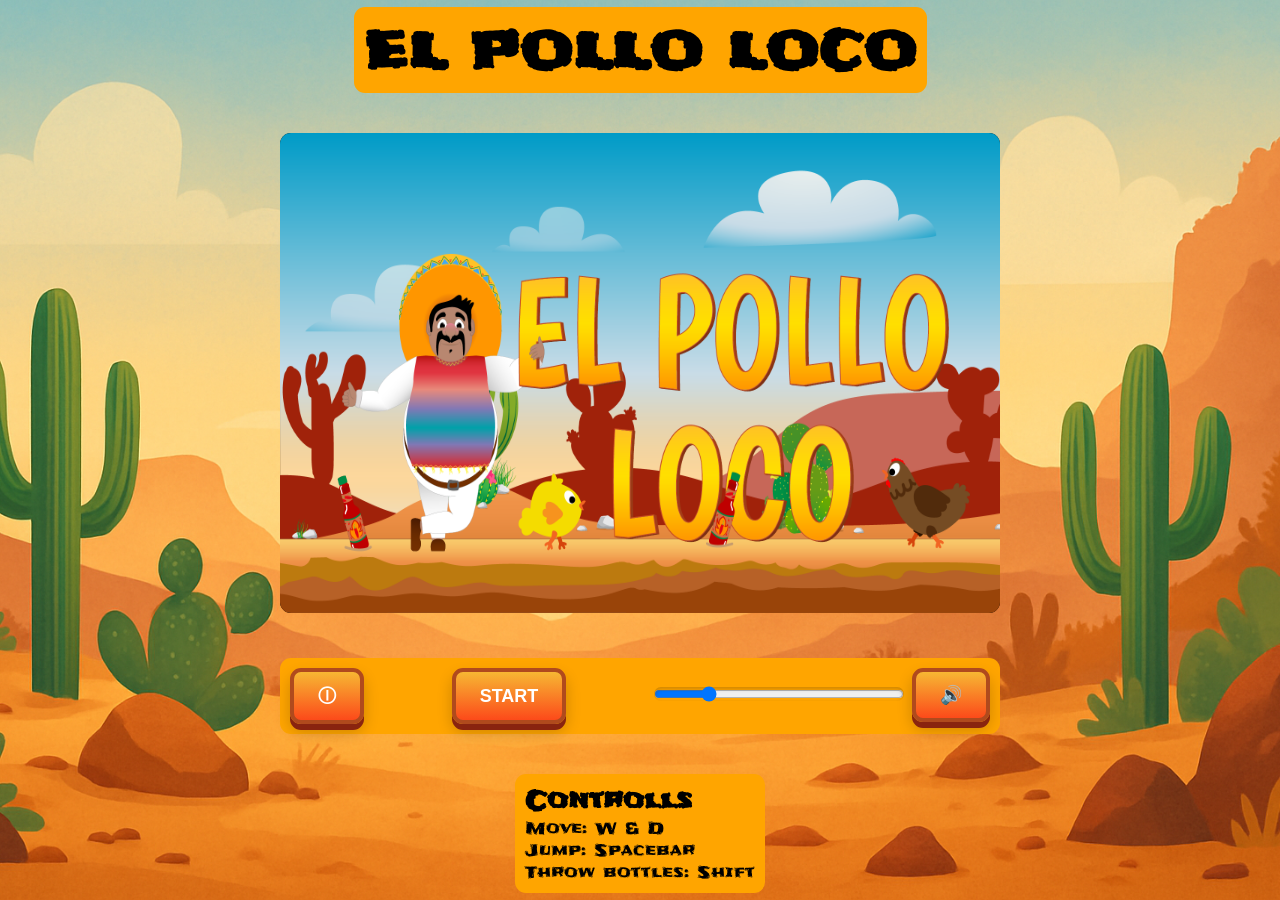
==== index.html @ 399504b9 "added some ideas for music and sounds to the game" ====
<!DOCTYPE html>
<html lang="de">
<head>
    <meta charset="UTF-8">
    <meta name="viewport" content="width=device-width, initial-scale=1.0">
    <title>EL POLLO LOCO</title>

    <link rel="stylesheet" href="style.css">
    <link rel="shortcut icon" href="./img/5_background/favicon-el-pollo-loco.png" type="image/x-icon">

    <script src="./models/imagehub.static.class.js"></script>

    <script src="./models/drawable-object.class.js"></script>

    <script src="./models/movable-object.class.js"></script>
    <script src="./models/background.object.class.js"></script>
    <script src="./models/clouds.class.js"></script>
    <script src="./models/character.class.js"></script>
    <script src="./models/chicken.class.js"></script>
    <script src="./models/mini-chicken.class.js"></script>
    <script src="./models/endboss.class.js"></script>

    <script src="./models/collectable.class.js"></script>
    <script src="./models/coin.class.js"></script>
    <script src="./models/salsabottle.class.js"></script>

    <script src="./models/statusbar.class.js"></script>
    <script src="./models/healthbar.class.js"></script>
    <script src="./models/coinbar.class.js"></script>
    <script src="./models/bottlebar.class.js"></script>
    <script src="./models/bossbar.class.js"></script>

    <script src="./models/world.class.js"></script>
    <script src="./models/level.class.js"></script>
    <script src="./levels/level1.js"></script>
    
    <script src="./models/keyboard.class.js"></script>

    <script src="./models/throwable-object.class.js"></script>
</head>
<body onload="init()">
    <h1>EL POLLO LOCO</h1>

    <div id="center-container">
        <div id="start-screen">
            <img src="img/9_intro_outro_screens/start/startscreen_2.png" alt="start screen">
        </div>
        <div id="win-screen">
            <img src="img/You won, you lost/You win B.png" alt="win screen">
            <button class="btn-style" onclick="restartGame()">PLAY AGAIN</button>
        </div>
        <div id="loose-screen">
            <img src="img/You won, you lost/You lost b.png" alt="loose screen">
            <button class="btn-style" onclick="restartGame()">PLAY AGAIN</button>
        </div>
        <canvas id="canvas" width="720" height="480"></canvas>
    </div>

    <div id="game-settings">
        <button class="btn-style">&#9432;</button>
        <button id="start-button" class="btn-style" onclick="startGame(), initLevel()">Start</button>
        <div>
            <input type="range" oninput="AudioHub.setVolume(AudioHub.allSounds)" id="volume" min="0" max="1" step="0.01" value="0.2">
            <button class="btn-style" onclick="AudioHub.stopAll()">&#x1f50a;</button>
        </div>
    </div>

    <div id="key-info">
        <h2>Controlls</h2>
        <span>
            Move: W & D
        </span>
        <span>
            Jump: Spacebar
        </span>
        <span>
            Throw bottles: Shift
        </span>
    </div>

    
    <script src="./scripts/game.js"></script>
</body>
</html>
---- style.css ----
@import url(https://fonts.bunny.net/css?family=frijole:400);

*{
    position: relative;
    scroll-behavior: smooth;
    box-sizing: border-box;
    margin: 0;
    padding: 0;
    text-decoration: none;
}

body{
    display: flex;
    flex-direction: column;
    justify-content: center;
    align-items: center;
    height: 100dvh;
    background: url(./img/5_background/web_background.png);
    background-size: cover;
    background-position: center;
    font-family: 'Frijole', display;
}

.show{
    display: flex
}

.hide{
    display: none;
}

h1{
    font-size: 48px;
    margin-bottom: 40px;
    padding: 10px;
    background: orange;
    border-radius: 11px;

    @media only screen and (max-width: 720px){
        display: none;
    }
}

canvas{
    background: black;
    border-radius: 11px;

    @media only screen and (max-width: 720px){
        width: 100%;
        height: 100dvh;
    }
}

#game-settings{
    display: flex;
    justify-content: space-between;
    width: 720px;
    margin-top: 40px;
    padding: 10px;
    background: orange;
    border-radius: 11px;
}

#key-info{
    display: flex;
    flex-direction: column;
    margin-top: 40px;
    padding: 10px;
    background: orange;
    border-radius: 11px;
}

#start-screen{
    position: absolute;
    width: 720px;
    height: 480px;
    z-index: 10;

    img{
        width: 100%;
        height: 100%;
        border-radius: 11px;
    }
}

#start-button{
    z-index: 10;
}

.btn-style{
    cursor: pointer;
    background: linear-gradient(to bottom, #f7b733, #fc4a1a);
    color: #fff;
    padding: 12px 24px;
    border: 4px solid #b04a1d;
    border-radius: 11px;
    box-shadow: 0 6px 0 #89240f, 0 8px 15px rgba(0, 0, 0, 0.2);
    text-transform: uppercase;
    font-weight: bold;
    font-size: 18px;
    transition: all 0.2s ease-in-out;
}

.btn-style:hover{
    background: linear-gradient(to bottom, #fc4a1a, #f7b733);
    box-shadow: 0 4px 0 #89240f, 0 6px 12px rgba(0, 0, 0, 0.25);
    transform: translateY(2px);
}

.btn-style:active{
    transform: translateY(4px);
    box-shadow: 0 2px 0 #89240f;
}

#volume{
    width: 250px;
    height: 14px;
    box-shadow: 0 2px 4px rgba(0, 0, 0, 0.2) inset;
    border-radius: 11px;
    cursor: pointer;
}

#win-screen{
    flex-direction: column;
    justify-content: center;
    position: absolute;
    width: 720px;
    height: 480px;
    z-index: 15;
    background: #a1220b;
    border-radius: 11px;
    padding: 100px;

    img{
        object-fit: contain;
        width: 100%;
    }
}

#loose-screen{
    flex-direction: column;
    justify-content: center;
    position: absolute;
    width: 720px;
    height: 480px;
    z-index: 15;
    background: #a1220b;
    border-radius: 11px;
    padding: 100px;

    img{
        object-fit: contain;
        width: 100%;
    }
}
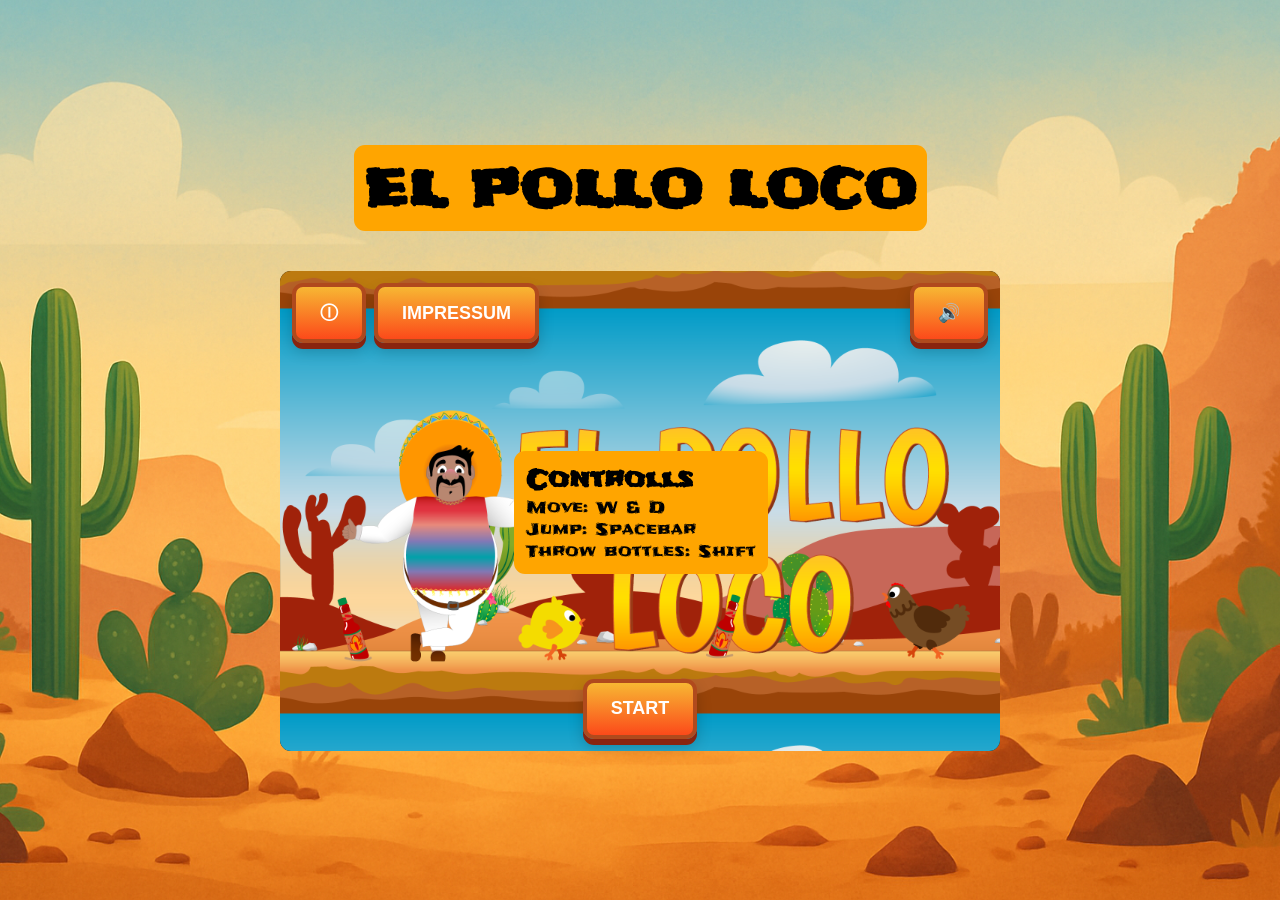
==== commit e09f838e: "put buttons in order to properly start the game" ====
--- a/index.html
+++ b/index.html
@@ -8,7 +8,7 @@
     <link rel="stylesheet" href="style.css">
     <link rel="shortcut icon" href="./img/5_background/favicon-el-pollo-loco.png" type="image/x-icon">
 
-    <script src="./models/imagehub.static.class.js"></script>
+    <script src="./models/hub.static.class.js"></script>
 
     <script src="./models/drawable-object.class.js"></script>
 
@@ -41,9 +41,38 @@
 <body onload="init()">
     <h1>EL POLLO LOCO</h1>
 
+    <div id="tilt-screen">
+        <img src="./img/tilt-phone.gif" alt="Please rotate your phone">
+    </div>
+
     <div id="center-container">
         <div id="start-screen">
-            <img src="img/9_intro_outro_screens/start/startscreen_2.png" alt="start screen">
+            <div id="start-screen-buttons">
+                <div id="top-btn-bar">
+                    <div>
+                        <button id="controll-info" class="btn-style" onclick="mouseClick()">&#9432;</button>
+                        <button class="btn-style" onclick="mouseClick()">Impressum</button>
+                    </div>
+                    <div>
+                        <button class="btn-style" onclick="AudioHub.stopAll(), mouseClick()">&#x1f50a;</button>
+                    </div>
+                </div>
+                <div id="bottom-btn-bar">
+                    <button id="start-button" class="btn-style" onclick="startGame(), initLevel(), mouseClick()">Start</button>
+                </div>
+            </div>
+            <div id="key-info">
+                <h2>Controlls</h2>
+                <span>
+                    Move: W & D
+                </span>
+                <span>
+                    Jump: Spacebar
+                </span>
+                <span>
+                    Throw bottles: Shift
+                </span>
+            </div>
         </div>
         <div id="win-screen">
             <img src="img/You won, you lost/You win B.png" alt="win screen">
@@ -55,29 +84,7 @@
         </div>
         <canvas id="canvas" width="720" height="480"></canvas>
     </div>
-
-    <div id="game-settings">
-        <button class="btn-style">&#9432;</button>
-        <button id="start-button" class="btn-style" onclick="startGame(), initLevel()">Start</button>
-        <div>
-            <input type="range" oninput="AudioHub.setVolume(AudioHub.allSounds)" id="volume" min="0" max="1" step="0.01" value="0.2">
-            <button class="btn-style" onclick="AudioHub.stopAll()">&#x1f50a;</button>
-        </div>
-    </div>
-
-    <div id="key-info">
-        <h2>Controlls</h2>
-        <span>
-            Move: W & D
-        </span>
-        <span>
-            Jump: Spacebar
-        </span>
-        <span>
-            Throw bottles: Shift
-        </span>
-    </div>
-
+    
     
     <script src="./scripts/game.js"></script>
 </body>
--- a/style.css
+++ b/style.css
@@ -36,7 +36,7 @@
     background: orange;
     border-radius: 11px;
 
-    @media only screen and (max-width: 720px){
+    @media only screen and (max-width: 1024px){
         display: none;
     }
 }
@@ -61,30 +61,49 @@
     border-radius: 11px;
 }
 
-#key-info{
-    display: flex;
-    flex-direction: column;
-    margin-top: 40px;
-    padding: 10px;
-    background: orange;
-    border-radius: 11px;
-}
-
 #start-screen{
     position: absolute;
     width: 720px;
     height: 480px;
-    z-index: 10;
+    background: url(img/9_intro_outro_screens/start/startscreen_2.png);
+    background-position: center;
+    background-size: contain;
+    border-radius: 11px;
 
-    img{
+    #start-screen-buttons{
+        display: flex;
+        flex-direction: column;
         width: 100%;
-        height: 100%;
+
+        #top-btn-bar{
+            display: flex;
+            justify-content: space-between;
+            position: absolute;
+            top: 12px;
+            padding-left: 12px;
+            padding-right: 12px;
+            width: 100%;
+        }
+
+        #bottom-btn-bar{
+            display: flex;
+            position: absolute;
+            bottom: 12px;
+            justify-content: center;
+            width: 100%;
+        }
+    }
+
+    #key-info{
+        display: flex;
+        position: absolute;
+        top: 180px;
+        left: 234px;
+        flex-direction: column;
+        padding: 12px;
+        background: orange;
         border-radius: 11px;
     }
-}
-
-#start-button{
-    z-index: 10;
 }
 
 .btn-style{
@@ -99,6 +118,7 @@
     font-weight: bold;
     font-size: 18px;
     transition: all 0.2s ease-in-out;
+    height: 60px;
 }
 
 .btn-style:hover{
@@ -153,3 +173,18 @@
         width: 100%;
     }
 }
+
+#tilt-screen{
+    position: absolute;
+    display: none;
+    justify-content: center;
+    align-items: center;
+    width: 100%;
+    height: 100dvh;
+    background: black;
+    z-index: 20;
+
+    @media((orientation: portrait) and (max-width: 1024px)){
+        display: flex;
+    }
+}
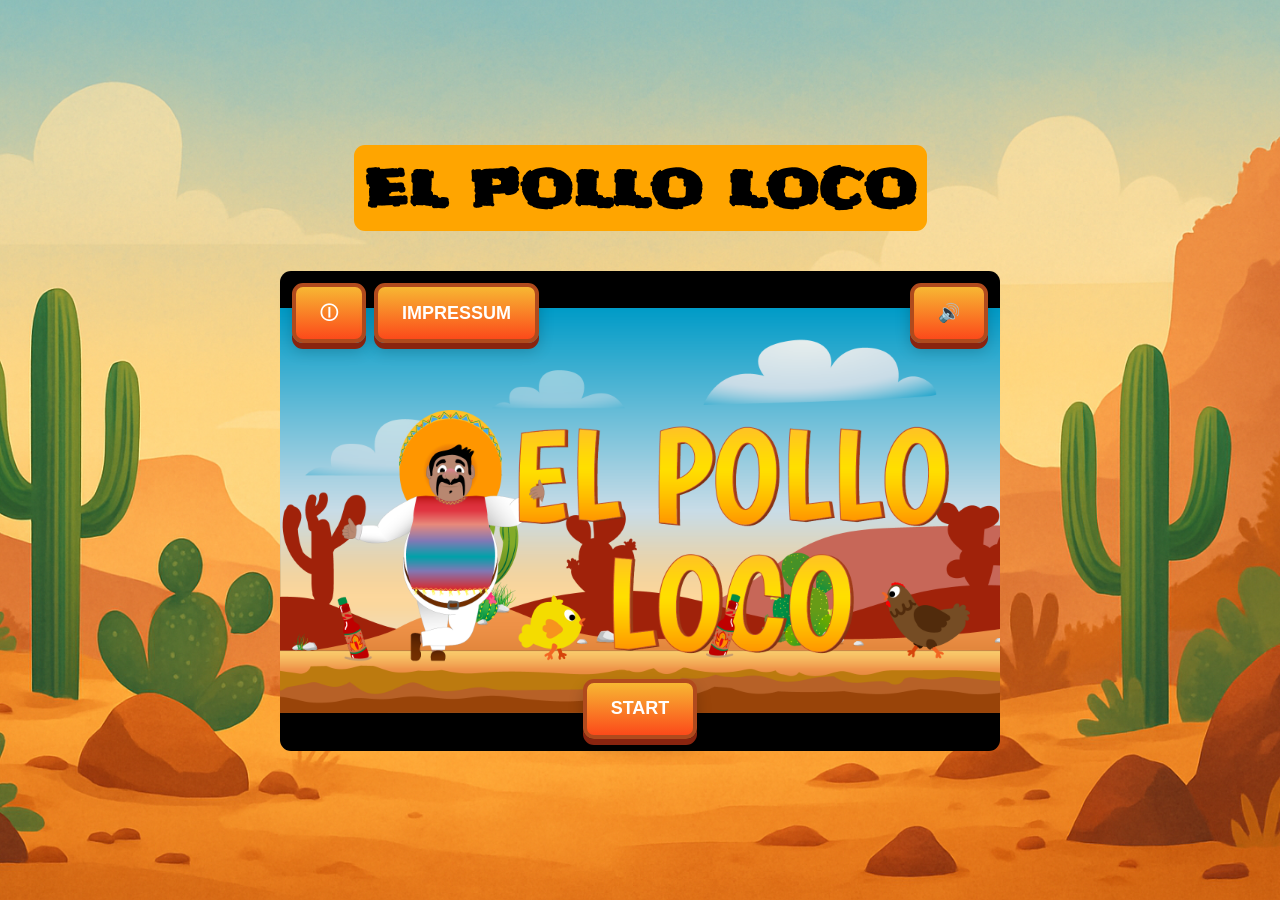
==== commit b3c1b88c: "added buttons to play on mobile devices" ====
--- a/index.html
+++ b/index.html
@@ -42,7 +42,7 @@
     <h1>EL POLLO LOCO</h1>
 
     <div id="tilt-screen">
-        <img src="./img/tilt-phone.gif" alt="Please rotate your phone">
+        <img src="./img/0_ui/tilt-phone.gif" alt="Please rotate your phone">
     </div>
 
     <div id="center-container">
@@ -50,7 +50,7 @@
             <div id="start-screen-buttons">
                 <div id="top-btn-bar">
                     <div>
-                        <button id="controll-info" class="btn-style" onclick="mouseClick()">&#9432;</button>
+                        <button id="controll-info" class="btn-style" onclick="mouseClick(), showControlls()">&#9432;</button>
                         <button class="btn-style" onclick="mouseClick()">Impressum</button>
                     </div>
                     <div>
@@ -61,7 +61,7 @@
                     <button id="start-button" class="btn-style" onclick="startGame(), initLevel(), mouseClick()">Start</button>
                 </div>
             </div>
-            <div id="key-info">
+            <div id="key-info" class="hide">
                 <h2>Controlls</h2>
                 <span>
                     Move: W & D
@@ -82,6 +82,24 @@
             <img src="img/You won, you lost/You lost b.png" alt="loose screen">
             <button class="btn-style" onclick="restartGame()">PLAY AGAIN</button>
         </div>
+        <div id="mobile-ui">
+            <div id="mobile-movement">
+                <button id="mo-ui-left" class="btn-style">
+                    <img src="./img/0_ui/left-ui.png" alt="left">
+                </button>
+                <button id="mo-ui-right" class="btn-style">
+                    <img src="./img/0_ui/right-ui.png" alt="right">
+                </button>
+            </div>
+            <div id="mobile-action">
+                <button id="mo-ui-throw" class="btn-style">
+                    <img src="./img/0_ui/throw-bottle-ui.png" alt="throw">
+                </button>
+                <button id="mo-ui-jump" class="btn-style">
+                    <img src="./img/0_ui/jump-ui.png" alt="jump">
+                </button>
+            </div>
+        </div>
         <canvas id="canvas" width="720" height="480"></canvas>
     </div>
     
--- a/style.css
+++ b/style.css
@@ -68,6 +68,7 @@
     background: url(img/9_intro_outro_screens/start/startscreen_2.png);
     background-position: center;
     background-size: contain;
+    background-repeat: no-repeat;
     border-radius: 11px;
 
     #start-screen-buttons{
@@ -95,7 +96,6 @@
     }
 
     #key-info{
-        display: flex;
         position: absolute;
         top: 180px;
         left: 234px;
@@ -106,6 +106,22 @@
     }
 }
 
+#mobile-ui{
+    @media (min-width: 1025px){
+        display: none;
+    }
+    @media ((orientation: landscape) and (max-width: 1024px)){
+        display: flex;
+        justify-content: space-between;
+        position: absolute;
+        bottom: 12px;
+        z-index: 5;
+        width: 100%;
+        padding-left: 12px;
+        padding-right: 12px;
+    }
+}
+
 .btn-style{
     cursor: pointer;
     background: linear-gradient(to bottom, #f7b733, #fc4a1a);
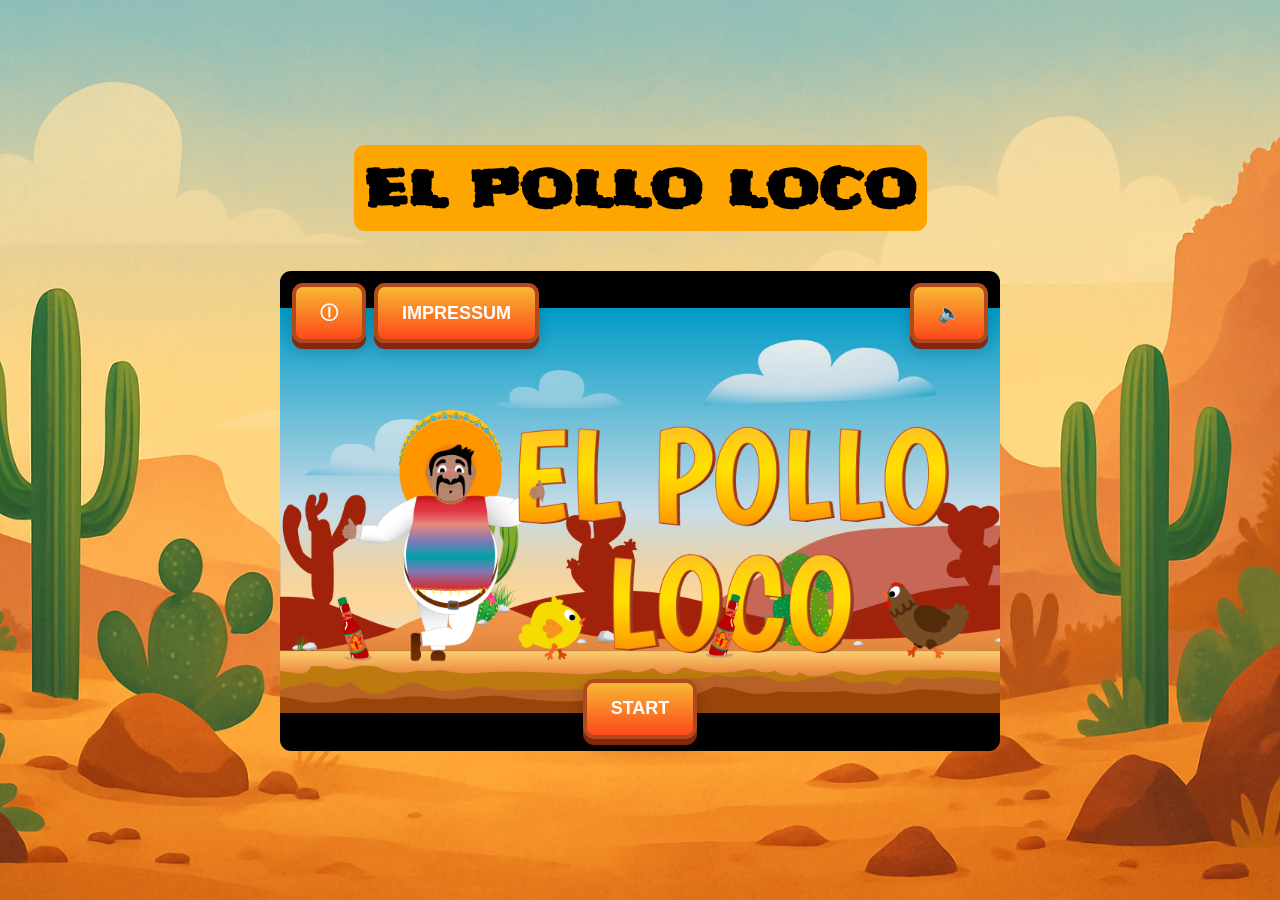
==== commit 7072219f: "added a flexible mute button" ====
--- a/index.html
+++ b/index.html
@@ -39,6 +39,7 @@
     <script src="./models/throwable-object.class.js"></script>
 </head>
 <body onload="init()">
+
     <h1>EL POLLO LOCO</h1>
 
     <div id="tilt-screen">
@@ -46,15 +47,15 @@
     </div>
 
     <div id="center-container">
+        <div>
+            <button id="mute-btn" class="btn-style" onclick="AudioHub.toggleMute(), mouseClick()">🔈</button>
+        </div>
         <div id="start-screen">
             <div id="start-screen-buttons">
                 <div id="top-btn-bar">
                     <div>
                         <button id="controll-info" class="btn-style" onclick="mouseClick(), showControlls()">&#9432;</button>
-                        <button class="btn-style" onclick="mouseClick()">Impressum</button>
-                    </div>
-                    <div>
-                        <button class="btn-style" onclick="AudioHub.stopAll(), mouseClick()">&#x1f50a;</button>
+                        <button class="btn-style" onclick="mouseClick(), window.open('impressum.html', '_blank')">Impressum</button>
                     </div>
                 </div>
                 <div id="bottom-btn-bar">
@@ -83,19 +84,19 @@
             <button class="btn-style" onclick="restartGame()">PLAY AGAIN</button>
         </div>
         <div id="mobile-ui">
-            <div id="mobile-movement">
-                <button id="mo-ui-left" class="btn-style">
+            <div id="mobile-movement" class="img-position">
+                <button id="mo-ui-left" class="btn-style img-position">
                     <img src="./img/0_ui/left-ui.png" alt="left">
                 </button>
-                <button id="mo-ui-right" class="btn-style">
+                <button id="mo-ui-right" class="btn-style img-position">
                     <img src="./img/0_ui/right-ui.png" alt="right">
                 </button>
             </div>
-            <div id="mobile-action">
-                <button id="mo-ui-throw" class="btn-style">
+            <div id="mobile-action" class="img-position">
+                <button id="mo-ui-throw" class="btn-style img-position">
                     <img src="./img/0_ui/throw-bottle-ui.png" alt="throw">
                 </button>
-                <button id="mo-ui-jump" class="btn-style">
+                <button id="mo-ui-jump" class="btn-style img-position">
                     <img src="./img/0_ui/jump-ui.png" alt="jump">
                 </button>
             </div>
--- a/style.css
+++ b/style.css
@@ -9,6 +9,10 @@
     text-decoration: none;
 }
 
+html {
+    overflow-x: hidden;
+}
+
 body{
     display: flex;
     flex-direction: column;
@@ -41,11 +45,11 @@
     }
 }
 
-canvas{
+#canvas{
     background: black;
     border-radius: 11px;
 
-    @media only screen and (max-width: 720px){
+    @media only screen and (max-width: 932px){
         width: 100%;
         height: 100dvh;
     }
@@ -70,6 +74,15 @@
     background-size: contain;
     background-repeat: no-repeat;
     border-radius: 11px;
+
+    @media only screen and (max-width: 1024px){
+        background-size: cover;
+    }
+
+    @media only screen and (max-width: 932px){
+        width: 100%;
+        height: 100dvh;
+    }
 
     #start-screen-buttons{
         display: flex;
@@ -97,8 +110,9 @@
 
     #key-info{
         position: absolute;
-        top: 180px;
-        left: 234px;
+        top: 50%;
+        left: 50%;
+        transform: translate(-50%, -50%);
         flex-direction: column;
         padding: 12px;
         background: orange;
@@ -112,13 +126,30 @@
     }
     @media ((orientation: landscape) and (max-width: 1024px)){
         display: flex;
+        flex-direction: row;
         justify-content: space-between;
         position: absolute;
-        bottom: 12px;
+        bottom: 18px;
         z-index: 5;
         width: 100%;
         padding-left: 12px;
         padding-right: 12px;
+
+        .btn-style{
+            background: linear-gradient(to bottom, #f7b733, #fc4a1a);
+            color: #fff;
+            border: 4px solid #b04a1d;
+            border-radius: 11px;
+            box-shadow: 0 6px 0 #89240f, 0 8px 15px rgba(0, 0, 0, 0.2);
+            font-weight: bold;
+            font-size: 18px;
+            transition: all 0.2s ease-in-out;
+            height: 30px;
+        }
+        .img-position{
+            display: flex;
+            align-items: center;
+        }
     }
 }
 
@@ -148,6 +179,13 @@
     box-shadow: 0 2px 0 #89240f;
 }
 
+#mute-btn{
+    position: absolute;
+    z-index: 15;
+    top: 12px;
+    right: 12px;
+}
+
 #volume{
     width: 250px;
     height: 14px;
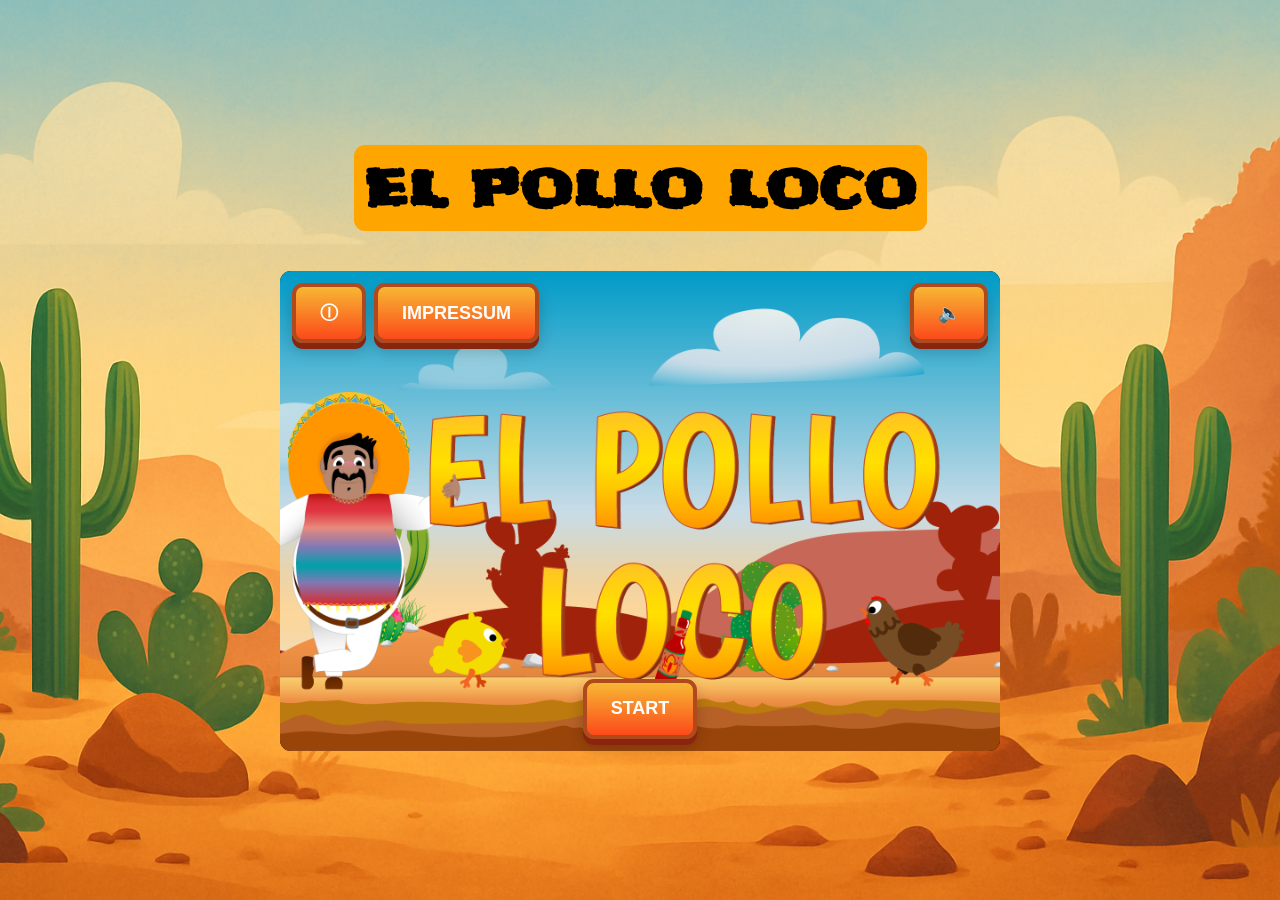
==== commit 35a5cd41: "adjustet imprint & added a home button" ====
--- a/index.html
+++ b/index.html
@@ -77,11 +77,18 @@
         </div>
         <div id="win-screen">
             <img src="img/You won, you lost/You win B.png" alt="win screen">
-            <button class="btn-style" onclick="restartGame()">PLAY AGAIN</button>
+            <div class="justi-flex">
+                <button class="btn-style" onclick="showStartFromWin()">HOME</button>
+                <button class="btn-style" onclick="restartGame()">RESTART</button>
+            </div>
         </div>
         <div id="loose-screen">
             <img src="img/You won, you lost/You lost b.png" alt="loose screen">
-            <button class="btn-style" onclick="restartGame()">PLAY AGAIN</button>
+            <div class="justi-flex">
+                <button class="btn-style" onclick="showStartFromLoose()">HOME</button>
+                <button class="btn-style" onclick="restartGame()">RESTART</button>
+            </div>
+            
         </div>
         <div id="mobile-ui">
             <div id="mobile-movement" class="img-position">
--- a/style.css
+++ b/style.css
@@ -33,6 +33,12 @@
     display: none;
 }
 
+.justi-flex{
+    display: flex;
+    justify-content: center;
+    gap: 12px;
+}
+
 h1{
     font-size: 48px;
     margin-bottom: 40px;
@@ -70,14 +76,10 @@
     width: 720px;
     height: 480px;
     background: url(img/9_intro_outro_screens/start/startscreen_2.png);
-    background-position: center;
-    background-size: contain;
+    background-position: right;
+    background-size: cover;
     background-repeat: no-repeat;
     border-radius: 11px;
-
-    @media only screen and (max-width: 1024px){
-        background-size: cover;
-    }
 
     @media only screen and (max-width: 932px){
         width: 100%;
@@ -184,6 +186,12 @@
     z-index: 15;
     top: 12px;
     right: 12px;
+
+    @media ((orientation: landscape) and (max-width: 1024px)){
+        height: 30px;
+        display: flex;
+        align-items: center;
+    }
 }
 
 #volume{
@@ -208,6 +216,7 @@
     img{
         object-fit: contain;
         width: 100%;
+        margin-bottom: 12px;
     }
 }
 
@@ -225,6 +234,7 @@
     img{
         object-fit: contain;
         width: 100%;
+        margin-bottom: 12px;
     }
 }
 
